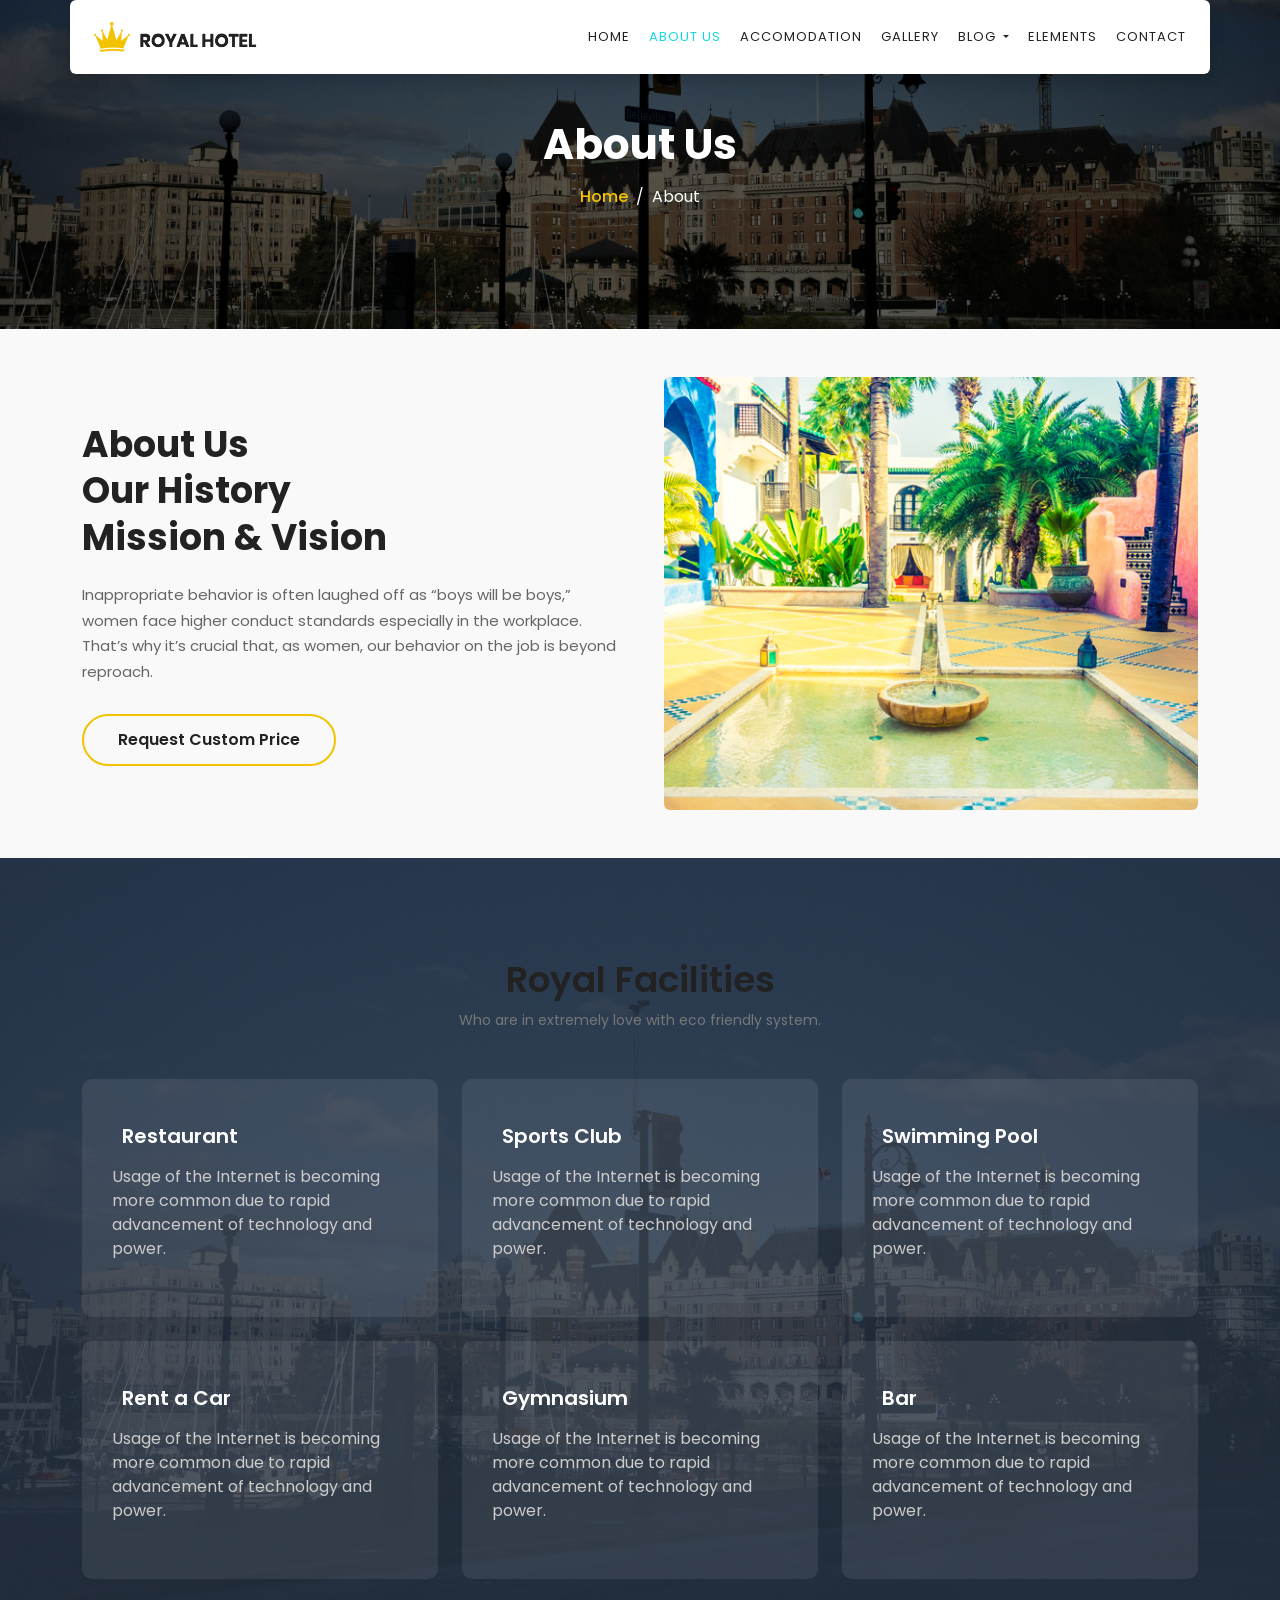
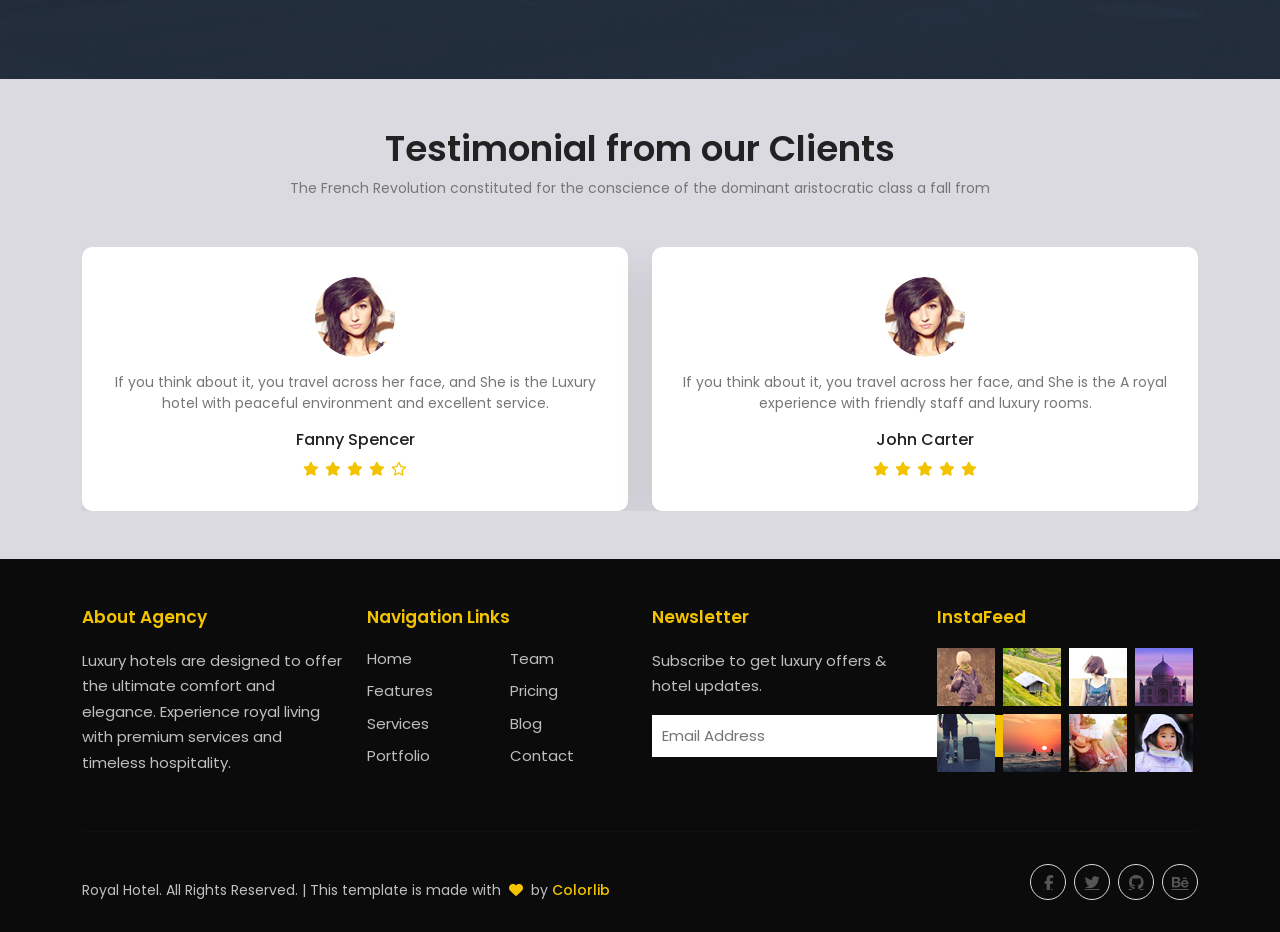
==== about.html @ 399c3ae4 "initial commit" ====
<!DOCTYPE html>
<html lang="en">
<head>
  <meta charset="UTF-8">
  <title>Royal Hotel</title>
  <meta name="viewport" content="width=device-width, initial-scale=1">

  <!-- Bootstrap 5.0.2 CSS -->
  <link href="https://cdn.jsdelivr.net/npm/bootstrap@5.0.2/dist/css/bootstrap.min.css" rel="stylesheet">

  <!-- Bootstrap Icons -->
  <link href="https://cdn.jsdelivr.net/npm/bootstrap-icons@1.11.1/font/bootstrap-icons.css" rel="stylesheet">

<!-- font awesome icons -->
  <link rel="stylesheet" href="https://cdnjs.cloudflare.com/ajax/libs/font-awesome/6.5.0/css/all.min.css">

  <!-- Linear Icons (icons ke liye) -->
  <link rel="stylesheet" href="https://cdn.linearicons.com/free/1.0.0/icon-font.min.css">

  <!-- Custom CSS -->
  <link rel="stylesheet" href="css/about.css">
</head>
<body>

<header class="header_area">

    <nav id="mainNavbar"
      class="navbar navbar-expand-lg navbar-light bg-white shadow rounded px-4 sticky-top"> 

      <a class="navbar-brand" href="#">
        <img src="images folder/Logo.png" alt="">
      </a>

      <button class="navbar-toggler" type="button"
        data-bs-toggle="collapse"
        data-bs-target="#navbarSupportedContent">
        <span class="navbar-toggler-icon"></span>
      </button>

      <div class="collapse navbar-collapse" id="navbarSupportedContent">
        <ul class="navbar-nav ms-auto gap-3">

          <li class="nav-item"><a class="nav-link" href="index.html">Home</a></li>
          <li class="nav-item"><a class="nav-link active" href="about.html">About us</a></li>
          <li class="nav-item"><a class="nav-link" href="accomodation.html">Accomodation</a></li>
          <li class="nav-item"><a class="nav-link" href="gallery.html">Gallery</a></li>

          <li class="nav-item dropdown">
            <a class="nav-link dropdown-toggle" href="#" data-bs-toggle="dropdown">
              Blog
            </a>
            <ul class="dropdown-menu">
              <li><a class="dropdown-item" href="blog.html">Blog</a></li>
              <li><a class="dropdown-item" href="blog-details.html">Blog Details</a></li>
            </ul>
          </li>

          <li class="nav-item"><a class="nav-link" href="element.html">Elements</a></li>
          <li class="nav-item"><a class="nav-link" href="contact.html">Contact</a></li>

        </ul>
      </div>

    </nav>
<section class="breadcrumb_area">
  <div class="container">
    <div class="text-center breadcrumb_content">
      <h2 class="page-title">About Us</h2>
      <nav>
        <ol class="breadcrumb justify-content-center">
          <li class="breadcrumb-item"><a href="index.html">Home</a></li>
          <li class="breadcrumb-item active">About</li>
        </ol>
      </nav>
    </div>
  </div>
</section>
    </header>


<section class="about_history_area py-5">
  <div class="container">
    <div class="row align-items-center g-5">

      <!-- CONTENT -->
      <div class="col-lg-6">
        <div class="about_content">
          <h2 class="title">
            About Us <br>
            Our History <br>
            Mission & Vision
          </h2>

          <p>
            Inappropriate behavior is often laughed off as “boys will be boys,”
            women face higher conduct standards especially in the workplace.
            That’s why it’s crucial that, as women, our behavior on the job is
            beyond reproach.
          </p>

        <a href="#" class="btn theme_btn_two slide_btn">
          Request Custom Price
     </a>
        </div>
      </div>

      <!-- IMAGE -->
      <div class="col-lg-6">
        <div class="about_img">
          <img src="images folder/about_bg.jpg" class="img-fluid" alt="About Hotel">
        </div>
      </div>

    </div>
  </div>
</section>


<section class="facilities_area">
  <div class="overlay"></div>

  <div class="container">
    <div class="section_title text-center mb-5">
      <h2 class="title_w">Royal Facilities</h2>
      <p>Who are in extremely love with eco friendly system.</p>
    </div>

    <div class="row g-4">

      <div class="col-lg-4 col-md-6">
        <div class="facilities_item">
          <h4 class="sec_h4">
            <i class="lnr lnr-dinner"></i> Restaurant
          </h4>
          <p>Usage of the Internet is becoming more common due to rapid advancement of technology and power.</p>
        </div>
      </div>

      <div class="col-lg-4 col-md-6">
        <div class="facilities_item">
          <h4 class="sec_h4">
            <i class="lnr lnr-bicycle"></i> Sports Club
          </h4>
          <p>Usage of the Internet is becoming more common due to rapid advancement of technology and power.</p>
        </div>
      </div>

      <div class="col-lg-4 col-md-6">
        <div class="facilities_item">
          <h4 class="sec_h4">
            <i class="lnr lnr-shirt"></i> Swimming Pool
          </h4>
          <p>Usage of the Internet is becoming more common due to rapid advancement of technology and power.</p>
        </div>
      </div>

      <div class="col-lg-4 col-md-6">
        <div class="facilities_item">
          <h4 class="sec_h4">
            <i class="lnr lnr-car"></i> Rent a Car
          </h4>
          <p>Usage of the Internet is becoming more common due to rapid advancement of technology and power.</p>
        </div>
      </div>

      <div class="col-lg-4 col-md-6">
        <div class="facilities_item">
          <h4 class="sec_h4">
            <i class="lnr lnr-construction"></i> Gymnasium
          </h4>
          <p>Usage of the Internet is becoming more common due to rapid advancement of technology and power.</p>
        </div>
      </div>

      <div class="col-lg-4 col-md-6">
        <div class="facilities_item">
          <h4 class="sec_h4">
            <i class="lnr lnr-coffee-cup"></i> Bar
          </h4>
          <p>Usage of the Internet is becoming more common due to rapid advancement of technology and power.</p>
        </div>
      </div>

    </div>
  </div>
</section>

<section class="testimonial_area py-5">
  <div class="container">

    <div class="section_title text-center mb-5">
      <h2 class="title_color">Testimonial from our Clients</h2>
      <p>The French Revolution constituted for the conscience of the dominant aristocratic class a fall from</p>
    </div>

    <div id="testimonialCarousel" class="carousel slide" data-bs-ride="carousel" data-bs-interval="5000">
      <div class="carousel-inner">

        <div class="carousel-item active">
          <div class="row justify-content-center g-4">

      
            <div class="col-lg-6 col-12">
              <div class="testimonial_item">
                <img src="images folder/testtimonial-1.jpg" class="rounded-circle" alt="">
                <p>If you think about it, you travel across her face, and She is the Luxury hotel with peaceful environment and excellent service.</p>
                <h4>Fanny Spencer</h4>
                <div class="stars">
                  <i class="fa-solid fa-star"></i>
                  <i class="fa-solid fa-star"></i>
                  <i class="fa-solid fa-star"></i>
                  <i class="fa-solid fa-star"></i>
                  <i class="fa-regular fa-star"></i>
                </div>
              </div>
            </div>

            <div class="col-lg-6 col-12 d-none d-lg-block">
              <div class="testimonial_item">
                <img src="images folder/testtimonial-1.jpg" class="rounded-circle" alt="">
                <p>If you think about it, you travel across her face, and She is the A royal experience with friendly staff and luxury rooms.</p>
                <h4>John Carter</h4>
                <div class="stars">
                  <i class="fa-solid fa-star"></i>
                  <i class="fa-solid fa-star"></i>
                  <i class="fa-solid fa-star"></i>
                  <i class="fa-solid fa-star"></i>
                  <i class="fa-solid fa-star"></i>
                </div>
              </div>
            </div>

          </div>
        </div>

     
        <div class="carousel-item">
          <div class="row justify-content-center g-4">

            <div class="col-lg-6 col-12">
              <div class="testimonial_item">
                <img src="images folder/testtimonial-1.jpg" class="rounded-circle" alt="">
                <p>If you think about it, you travel across her face, and She is thePeaceful stay, clean rooms and great hospitality.</p>
                <h4>Sarah Khan</h4>
                <div class="stars">
                  <i class="fa-solid fa-star"></i>
                  <i class="fa-solid fa-star"></i>
                  <i class="fa-solid fa-star"></i>
                  <i class="fa-solid fa-star"></i>
                  <i class="fa-solid fa-star"></i>
                </div>
              </div>
            </div>

            <div class="col-lg-6 col-12 d-none d-lg-block">
              <div class="testimonial_item">
                <img src="images folder/testtimonial-1.jpg" class="rounded-circle" alt="">
                <p>If you think about it, you travel across her face, and She is the Highly recommended for families and couples.</p>
                <h4>Michael Lee</h4>
                <div class="stars">
                  <i class="fa-solid fa-star"></i>
                  <i class="fa-solid fa-star"></i>
                  <i class="fa-solid fa-star"></i>
                  <i class="fa-solid fa-star"></i>
                  <i class="fa-regular fa-star"></i>
                </div>
              </div>
            </div>

          </div>
        </div>

      </div>
    </div>

  </div>
</section>

<footer class="royal-footer pt-5">
  <div class="container">
    <div class="row gy-4">

      <div class="col-lg-3 col-md-6">
        <h6 class="footer-title">About Agency</h6>
        <p class="footer-text">
          Luxury hotels are designed to offer the ultimate comfort and elegance.
          Experience royal living with premium services and timeless hospitality.
        </p>
      </div>

      <div class="col-lg-3 col-md-6">
        <h6 class="footer-title">Navigation Links</h6>
        <div class="row">
          <div class="col-6">
            <ul class="footer-links">
              <li><a href="#">Home</a></li>
              <li><a href="#">Features</a></li>
              <li><a href="#">Services</a></li>
              <li><a href="#">Portfolio</a></li>
            </ul>
          </div>
          <div class="col-6">
            <ul class="footer-links">
              <li><a href="#">Team</a></li>
              <li><a href="#">Pricing</a></li>
              <li><a href="#">Blog</a></li>
              <li><a href="#">Contact</a></li>
            </ul>
          </div>
        </div>
      </div>

      <div class="col-lg-3 col-md-6">
        <h6 class="footer-title">Newsletter</h6>
        <p class="footer-text">Subscribe to get luxury offers & hotel updates.</p>

        <form class="newsletter-form d-flex">
          <input type="email" placeholder="Email Address" required>
          <button type="submit"><i class="fa fa-paper-plane"></i></button>
        </form>
      </div>

      <div class="col-lg-3 col-md-6">
        <h6 class="footer-title">InstaFeed</h6>
        <ul class="insta-feed d-flex flex-wrap">
          <li><img src="images folder/Image-01.jpg" loading="lazy"></li>
          <li><img src="images folder/Image-02.jpg" loading="lazy"></li>
          <li><img src="images folder/Image-03.jpg" loading="lazy"></li>
          <li><img src="images folder/Image-04.jpg" loading="lazy"></li>
          <li><img src="images folder/Image-05.jpg" loading="lazy"></li>
          <li><img src="images folder/Image-06.jpg" loading="lazy"></li>
          <li><img src="images folder/Image-07.jpg" loading="lazy"></li>
          <li><img src="images folder/Image-08.jpg" loading="lazy"></li>
        </ul>
      </div>

    </div>

    <hr class="footer-line">

    <div class="row align-items-center py-3">
      <div class="col-md-8 text-center text-md-start">
       
         <p class="footer-copy text-center text-md-start">
  <span id="year"></span> Royal Hotel. All Rights Reserved.  
  | This template is made with 
  <i class="fa fa-heart heart-icon"></i> by 
  <a href="https://colorlib.com" target="_blank" class="colorlib-link">Colorlib</a>
</p>
        
      </div>
      <div class="col-md-4 text-center text-md-end">
                <ul class="social-links list-unstyled d-flex gap-2 justify-content-md-end">
  <li><a href="#"><i class="fab fa-facebook-f"></i></a></li>
  <li><a href="#"><i class="fab fa-twitter"></i></a></li>
  <li><a href="#"><i class="fab fa-github"></i></a></li>
  <li><a href="#"><i class="fab fa-behance"></i></a></li>
</ul>
      </div>
    </div>

  </div>
</footer>




    <!-- Bootstrap 5 JS (no jQuery needed) -->
<script src="https://cdn.jsdelivr.net/npm/bootstrap@5.0.2/dist/js/bootstrap.bundle.min.js"></script>

</body>
</html>
---- css/about.css ----
@import url('https://fonts.googleapis.com/css2?family=Playfair+Display:wght@500;600;700&family=Poppins:wght@400;500&display=swap');

body{
  font-family: 'Poppins', sans-serif;
  padding: 0;
  margin: 0;
}

#mainNavbar{
  position: fixed;
  width: 100%;
  top: 0;
  left: 50%;
  transform: translateX(-50%);
  z-index: 1050;
}
.brand-text{
  font-size: 14px;
  font-weight: 600;
  text-transform: uppercase;
  letter-spacing: 1px;
  color: #222;
}

.navbar-brand img{
  display: block;
}
.navbar{
  max-width: 1140px;          
  margin-left: auto;
  margin-right: auto;
  background: #ffffff;
   padding: 17px 22px; 
  border-radius: 6px;
  box-shadow: 0 15px 40px rgba(0,0,0,0.15);
}

.navbar-brand img{
  height: 30px;
}

.navbar-nav .nav-item{
  margin-right: 3px;        
}

.navbar-nav .nav-item:last-child{
  margin-right: 0;
}

.navbar-light .navbar-nav .nav-link{
  color: #222;
  font-size: 13px;
  font-weight: 400;
  text-transform: uppercase;
  letter-spacing: 1px;
  padding: 8px 0;
  transition: all 0.3s ease;
}

.navbar-light .navbar-nav .nav-link:hover,
.navbar-light .navbar-nav .nav-link.active{
  color: #14d8df;
}

.dropdown-menu{
  border: none;
  border-radius: 4px;
  padding: 12px 0;
  box-shadow: 0 12px 30px rgba(0,0,0,0.15);
}

.dropdown-item{
  font-size: 14px;
  padding: 8px 20px;
}

.dropdown-item:hover{
  background: #fab915;
  color: #fff;
}

.navbar-light .navbar-toggler{
  border: none;
}

.navbar-light .navbar-toggler-icon{
  filter: brightness(0);
}

.navbar-light .navbar-toggler{
  border: 2px solid #fab915;  
  padding: 6px 10px;
  border-radius: 4px;
}

@media (max-width: 991.98px){

  .navbar{
    width: 100% !important;
    margin-top: 0 !important;
    border-radius: 0 !important;
  }

  .header_area .container{
    padding-left: 0;
    padding-right: 0;
  }

}
 .breadcrumb_area{
  position: relative;
  background: url(../images/bg-3.jpg)center center/cover no-repeat;
  padding: 120px 0;
  color: #fff;
}

.breadcrumb_area::before{
  content: "";
  position: absolute;
  inset: 0;
  background: rgba(0,0,0,0.6);
}

.breadcrumb_content{
  position: relative;
  z-index: 2;
}

.page-title{
  font-size: 42px;
  font-weight: 700;
  margin-bottom: 15px;
}

.breadcrumb{
  background: transparent;
  margin-bottom: 0;
}

.breadcrumb-item a{
  color: #f3c300;
  text-decoration: none;
  font-weight: 500;
}

.breadcrumb-item.active{
  color: #fff;
}

.breadcrumb-item + .breadcrumb-item::before{
  color: #fff;
}



.about_history_area{
  background: #f9f9f9;
}

.about_content .title{
  font-size: 36px;
  font-weight: 700;
  color: #222;
  line-height: 1.3;
  margin-bottom: 20px;
}

.about_content p{
  color: #666;
  font-size: 15px;
  line-height: 1.7;
  margin-bottom: 30px;
}

.slide_btn{
  position: relative;
  overflow: hidden;
  border: 2px solid #f3c300;
  color: #222;
  padding: 12px 34px;
  border-radius: 30px;
  font-weight: 600;
  background: transparent;
  z-index: 1;
  transition: color 0.3s ease;
}

.slide_btn::before{
  content: "";
  position: absolute;
  top: 0;
  left: -100%;
  width: 100%;
  height: 100%;
  background: #f3c300;
  transition: all 0.4s ease;
  z-index: -1;
}

.slide_btn:hover::before{
  left: 0;
}

.slide_btn:hover{
  color: #000;
}
.about_img{
  overflow: hidden;
  border-radius: 6px;
}

.about_img img{
  transition: transform 0.6s ease;
}

.about_img:hover img{
  transform: scale(1.08);
}

.facilities_area{
  position: relative;
  padding: 100px 0;
  background-image: url(../images/bg-3.jpg); 
  background-size: cover;
  background-position: center;
  background-repeat: no-repeat;
  overflow: hidden;
}

.facilities_area .overlay{
  position: absolute;
  inset: 0;               
  background: rgba(38, 50, 66, 0.85); 
  z-index: 0;
}

.facilities_area .container{
  position: relative;
  z-index: 1;
}

.section_title h2{
  color: #fff;
  font-size: 36px;
  font-weight: 700;
}

.section_title p{
  color: #d0d0d0;
  font-size: 15px;
}

.facilities_item{
  background: rgba(255,255,255,0.08);
  padding: 40px 30px;
  border-radius: 10px;
  height: 100%;
  transition: all 0.4s ease;
}

.facilities_item:hover{
  background: #ffffff;
  transform: translateY(-10px);
} 

.facilities_item .sec_h4{
  color: #fff;
  font-size: 20px;
  font-weight: 600;
  margin-bottom: 15px;
  transition: color 0.3s ease;
}

.facilities_item .sec_h4 i{
  color: #f3c300;
  font-size: 26px;
  margin-right: 10px;
}

.facilities_item p{
  color: #cccccc;
  transition: color 0.3s ease;
}

.facilities_item:hover .sec_h4{
  color: #222;
}

.facilities_item:hover p{
  color: #666;
}


.testimonial_area{
  background: #dadae0;
}

.section_title h2{
  font-size: 36px;
  font-weight: 600;
  color: #222;
}

.section_title p{
  color: #777;
  font-size: 14px;
}

.testimonial_item{
  background: #fff;
  padding: 30px;
  border-radius: 10px;
  text-align: center;
  box-shadow: 0 15px 40px rgba(0,0,0,0.1);
  transition: transform 0.3s ease;
}

.testimonial_item:hover{
  transform: translateY(-8px);
}

.testimonial_item img{
  width: 80px;
  height: 80px;
  object-fit: cover;
  margin-bottom: 15px;
}

.testimonial_item p{
  font-size: 14px;
  color: #777;
}

.testimonial_item h4{
  font-size: 16px;
  margin-top: 10px;
  color: #222;
}
.testimonial_item h4:hover{
  color: #11a9bd;
}
.stars i{
  color: #f3c300;
  font-size: 14px;
  margin: 0 1px;
}


.royal-footer{
  background:#0b0b0b;
  color:#bfbfbf;
  font-size:15px;
}

.footer-title{
  color:#f3c300;
  font-size:17px;
  margin-bottom:20px;
  font-weight:600;
}

.footer-text{
  line-height:1.7;
}

.footer-links{
  list-style:none;
  padding:0;
}

.footer-links li{
  margin-bottom:10px;
}

.footer-links a{
  color:#bfbfbf;
  text-decoration:none;
  transition:0.3s;
}

.footer-links a:hover{
  color:#f3c300;
  padding-left:5px;
}

.newsletter-form input{
  flex:1;
  padding:10px;
  border:none;
  outline:none;
}

.newsletter-form button{
  background:#f3c300;
  border:none;
  padding:0 16px;
  color:#000;
}

.insta-feed{
  list-style: none;
  padding: 0;
  display: grid;
  grid-template-columns: repeat(4, 1fr); 
  gap: 8px;
}

.insta-feed li{
  overflow: hidden;
}

.insta-feed img{
  width: 100%;
  height: 100%;
  object-fit: cover;
  transition: transform 0.4s ease;
}

.insta-feed li:hover img{
  transform: scale(1.1);
}

.insta-feed img:hover{
  transform:scale(1.1);
}

.footer-line{
  border-color:#222;
  margin-top:40px;
}

.social-links a{
  width:36px;
  height:36px;
  display:flex;
  align-items:center;
  justify-content:center;
  border:1px solid #ddd;
  border-radius:50%;
  color:#555;
  transition:all 0.3s ease;
}

.social-links a:hover{
  background:#e7ff0c;
  color:#fff;
  border-color:#ff5e13;
  transform:translateY(-3px);
}


.footer-copy{
  color:#bfbfbf;
  font-size:14px;
  margin:0;
}

.heart-icon{
  color:#f3c300;   
  margin:0 4px;
}

.colorlib-link{
  color:#f3c300;
  text-decoration:none;
  font-weight:500;
}

.colorlib-link:hover{
  text-decoration:none;
}
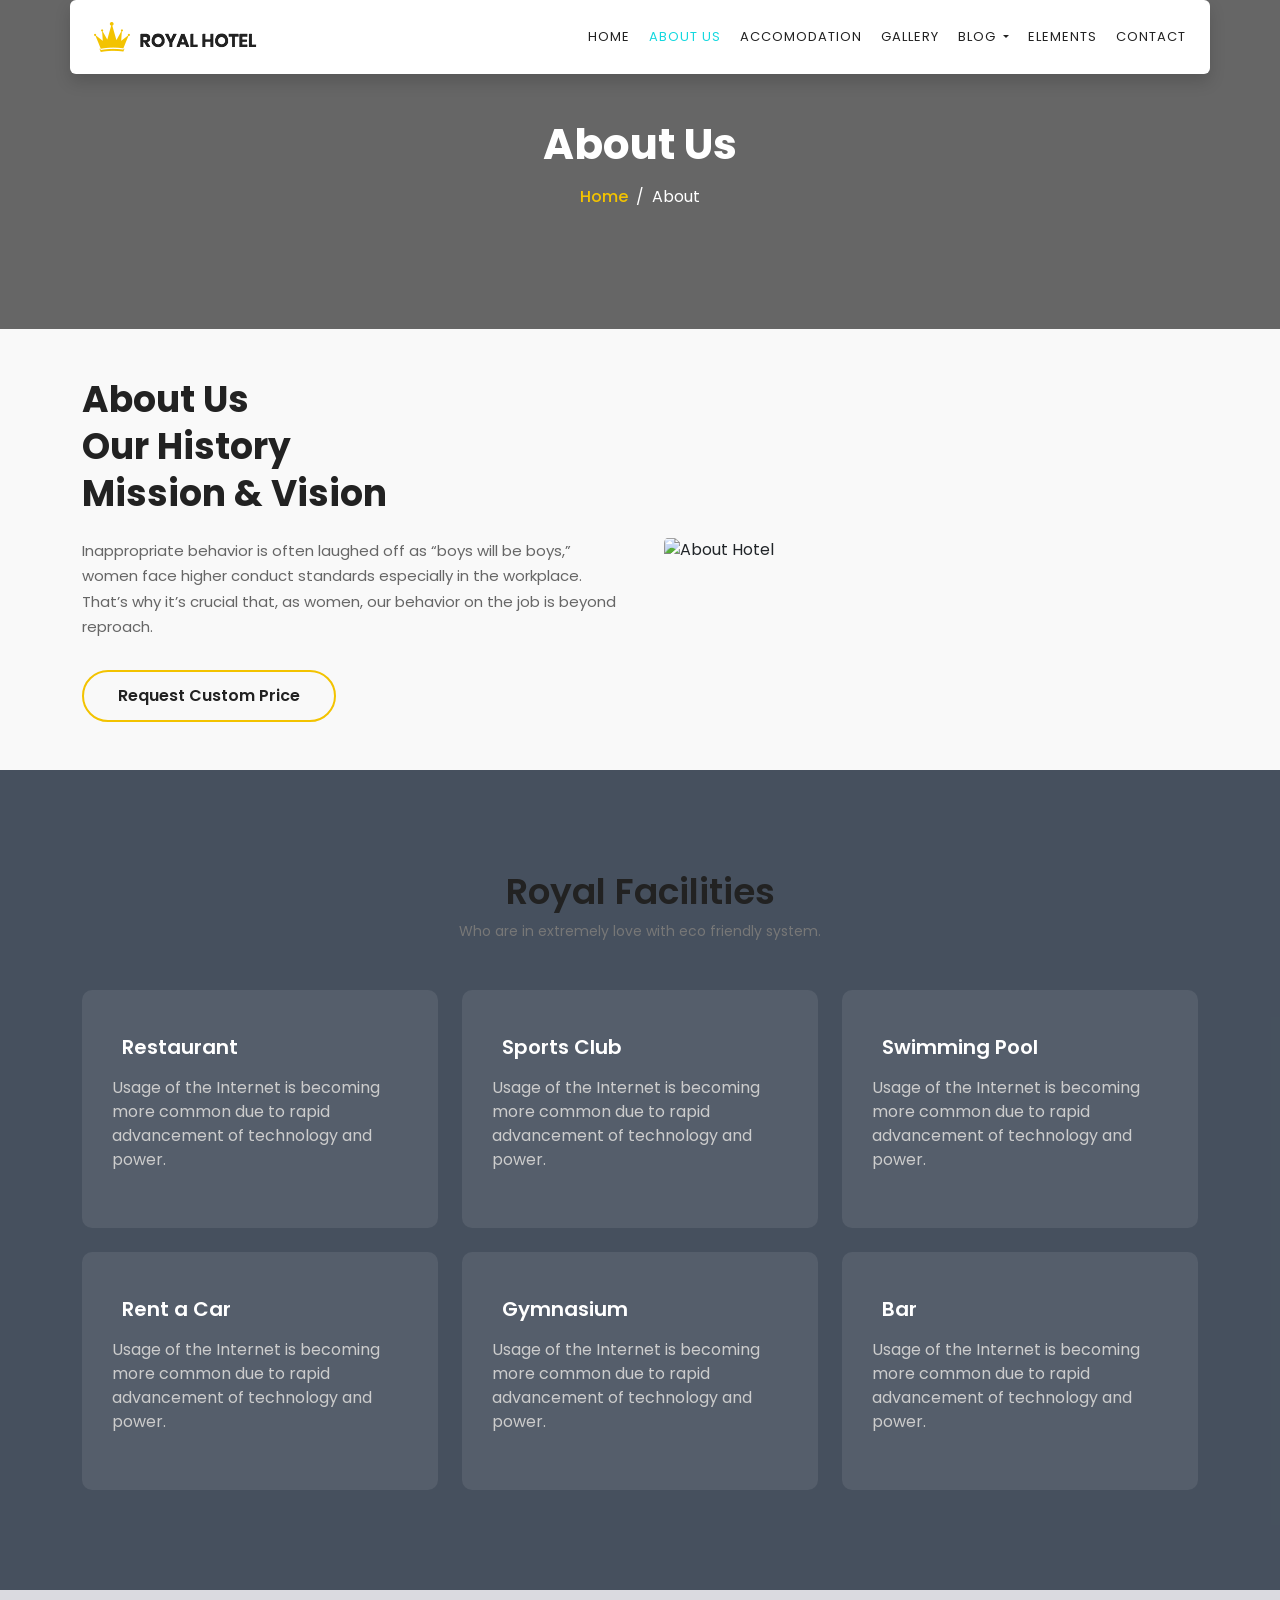
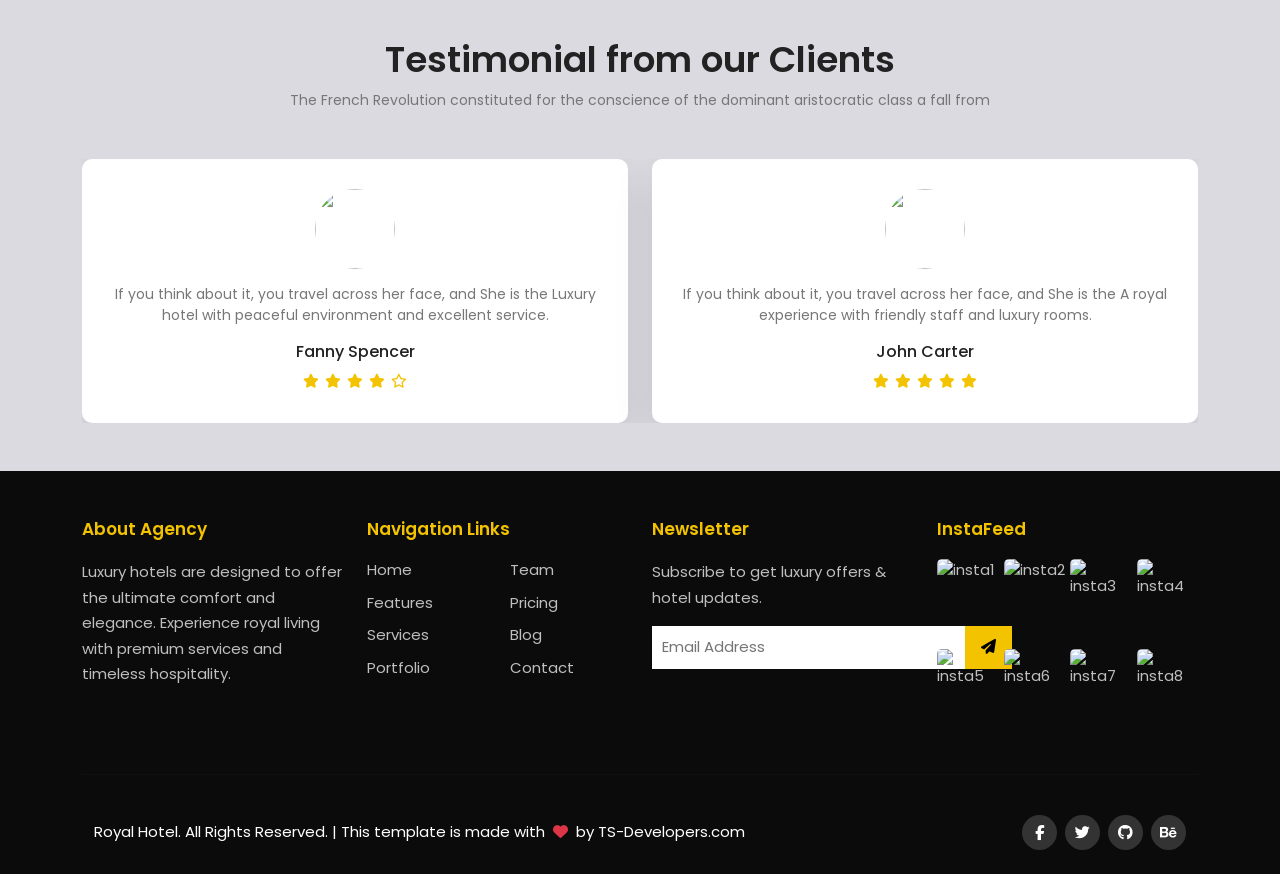
==== commit ce70c1f2: "updated images" ====
--- a/about.html
+++ b/about.html
@@ -107,7 +107,7 @@
       <!-- IMAGE -->
       <div class="col-lg-6">
         <div class="about_img">
-          <img src="images folder/about_bg.jpg" class="img-fluid" alt="About Hotel">
+          <img src="https://images.unsplash.com/photo-1625442727206-eb732bb186fe?w=500&auto=format&fit=crop&q=60&ixlib=rb-4.1.0&ixid=M3wxMjA3fDB8MHxzZWFyY2h8MTl8fGhvdGVsJTIwd2F0ZXIlMjBmYWxsfGVufDB8fDB8fHww" class="img-fluid" alt="About Hotel">
         </div>
       </div>
 
@@ -202,7 +202,7 @@
       
             <div class="col-lg-6 col-12">
               <div class="testimonial_item">
-                <img src="images folder/testtimonial-1.jpg" class="rounded-circle" alt="">
+                <img src="https://images.unsplash.com/photo-1543269664-56d93c1b41a6?w=500&auto=format&fit=crop&q=60&ixlib=rb-4.1.0&ixid=M3wxMjA3fDB8MHxzZWFyY2h8OHx8aG90ZWwlMjBzdGFmZnxlbnwwfHwwfHx8MA%3D%3D" class="rounded-circle" alt="">
                 <p>If you think about it, you travel across her face, and She is the Luxury hotel with peaceful environment and excellent service.</p>
                 <h4>Fanny Spencer</h4>
                 <div class="stars">
@@ -217,7 +217,7 @@
 
             <div class="col-lg-6 col-12 d-none d-lg-block">
               <div class="testimonial_item">
-                <img src="images folder/testtimonial-1.jpg" class="rounded-circle" alt="">
+                <img src="https://images.unsplash.com/photo-1543269664-56d93c1b41a6?w=500&auto=format&fit=crop&q=60&ixlib=rb-4.1.0&ixid=M3wxMjA3fDB8MHxzZWFyY2h8OHx8aG90ZWwlMjBzdGFmZnxlbnwwfHwwfHx8MA%3D%3D" class="rounded-circle" alt="">
                 <p>If you think about it, you travel across her face, and She is the A royal experience with friendly staff and luxury rooms.</p>
                 <h4>John Carter</h4>
                 <div class="stars">
@@ -239,7 +239,7 @@
 
             <div class="col-lg-6 col-12">
               <div class="testimonial_item">
-                <img src="images folder/testtimonial-1.jpg" class="rounded-circle" alt="">
+                <img src="https://images.unsplash.com/photo-1543269664-56d93c1b41a6?w=500&auto=format&fit=crop&q=60&ixlib=rb-4.1.0&ixid=M3wxMjA3fDB8MHxzZWFyY2h8OHx8aG90ZWwlMjBzdGFmZnxlbnwwfHwwfHx8MA%3D%3D" class="rounded-circle" alt="">
                 <p>If you think about it, you travel across her face, and She is thePeaceful stay, clean rooms and great hospitality.</p>
                 <h4>Sarah Khan</h4>
                 <div class="stars">
@@ -254,7 +254,7 @@
 
             <div class="col-lg-6 col-12 d-none d-lg-block">
               <div class="testimonial_item">
-                <img src="images folder/testtimonial-1.jpg" class="rounded-circle" alt="">
+                <img src="https://images.unsplash.com/photo-1543269664-56d93c1b41a6?w=500&auto=format&fit=crop&q=60&ixlib=rb-4.1.0&ixid=M3wxMjA3fDB8MHxzZWFyY2h8OHx8aG90ZWwlMjBzdGFmZnxlbnwwfHwwfHx8MA%3D%3D" class="rounded-circle" alt="">
                 <p>If you think about it, you travel across her face, and She is the Highly recommended for families and couples.</p>
                 <h4>Michael Lee</h4>
                 <div class="stars">
@@ -321,43 +321,51 @@
       </div>
 
       <div class="col-lg-3 col-md-6">
-        <h6 class="footer-title">InstaFeed</h6>
-        <ul class="insta-feed d-flex flex-wrap">
-          <li><img src="images folder/Image-01.jpg" loading="lazy"></li>
-          <li><img src="images folder/Image-02.jpg" loading="lazy"></li>
-          <li><img src="images folder/Image-03.jpg" loading="lazy"></li>
-          <li><img src="images folder/Image-04.jpg" loading="lazy"></li>
-          <li><img src="images folder/Image-05.jpg" loading="lazy"></li>
-          <li><img src="images folder/Image-06.jpg" loading="lazy"></li>
-          <li><img src="images folder/Image-07.jpg" loading="lazy"></li>
-          <li><img src="images folder/Image-08.jpg" loading="lazy"></li>
+  <h6 class="footer-title">InstaFeed</h6>
+  <ul class="insta-feed d-flex flex-wrap">
+    <li><img src="https://images.unsplash.com/photo-1508424757105-b6d5ad9329d0?w=500&auto=format&fit=crop&q=60&ixlib=rb-4.1.0&ixid=M3wxMjA3fDB8MHxzZWFyY2h8MTJ8fHJlc3RhdXJhbnR8ZW58MHx8MHx8fDA%3D" loading="lazy" alt="insta1"></li>
+    <li><img src="https://plus.unsplash.com/premium_photo-1661509835787-3a41445d8233?w=500&auto=format&fit=crop&q=60" loading="lazy" alt="insta2"></li>
+    <li><img src="https://images.unsplash.com/photo-1508424757105-b6d5ad9329d0?w=500&auto=format&fit=crop&q=60&ixlib=rb-4.1.0&ixid=M3wxMjA3fDB8MHxzZWFyY2h8MTJ8fHJlc3RhdXJhbnR8ZW58MHx8MHx8fDA%3D" loading="lazy" alt="insta3"></li>
+    <li><img src="https://plus.unsplash.com/premium_photo-1661509835787-3a41445d8233?w=500&auto=format&fit=crop&q=60" loading="lazy" alt="insta4"></li>
+    <li><img src="https://plus.unsplash.com/premium_photo-1661509835787-3a41445d8233?w=500&auto=format&fit=crop&q=60" loading="lazy" alt="insta5"></li>
+    <li><img src="https://images.unsplash.com/photo-1616469829581-73993eb86b02?w=500&auto=format&fit=crop&q=60" loading="lazy" alt="insta6"></li>
+    <li><img src="https://plus.unsplash.com/premium_photo-1661509835787-3a41445d8233?w=500&auto=format&fit=crop&q=60" loading="lazy" alt="insta7"></li>
+    <li><img src="https://images.unsplash.com/photo-1616469829581-73993eb86b02?w=500&auto=format&fit=crop&q=60" loading="lazy" alt="insta8"></li>
+  </ul>
+</div>
+
+    </div>
+
+    <hr class="footer-line">
+
+   <footer class="footer-dark py-4">
+  <div class="container">
+    <div class="row align-items-center">
+      
+      <!-- Left side: copyright & developer -->
+      <div class="col-md-8 text-center text-md-start">
+        <p class="footer-copy mb-0 text-white">
+          <span id="year"></span> Royal Hotel. All Rights Reserved.  
+          | This template is made with 
+          <i class="fa-solid fa-heart text-danger heart-beat mx-1"></i> 
+          by 
+          <a href="https://ts-developers.com" class="text-white" target="_blank">TS-Developers.com</a>
+        </p>
+      </div>
+
+      <!-- Right side: social icons -->
+      <div class="col-md-4 text-center text-md-end">
+        <ul class="social-links list-unstyled d-flex gap-2 justify-content-center justify-content-md-end mb-0">
+          <li><a href="#" class="social-icon"><i class="fab fa-facebook-f"></i></a></li>
+          <li><a href="#" class="social-icon"><i class="fab fa-twitter"></i></a></li>
+          <li><a href="#" class="social-icon"><i class="fab fa-github"></i></a></li>
+          <li><a href="#" class="social-icon"><i class="fab fa-behance"></i></a></li>
         </ul>
       </div>
 
     </div>
-
-    <hr class="footer-line">
-
-    <div class="row align-items-center py-3">
-      <div class="col-md-8 text-center text-md-start">
-       
-         <p class="footer-copy text-center text-md-start">
-  <span id="year"></span> Royal Hotel. All Rights Reserved.  
-  | This template is made with 
-  <i class="fa fa-heart heart-icon"></i> by 
-  <a href="https://colorlib.com" target="_blank" class="colorlib-link">Colorlib</a>
-</p>
-        
-      </div>
-      <div class="col-md-4 text-center text-md-end">
-                <ul class="social-links list-unstyled d-flex gap-2 justify-content-md-end">
-  <li><a href="#"><i class="fab fa-facebook-f"></i></a></li>
-  <li><a href="#"><i class="fab fa-twitter"></i></a></li>
-  <li><a href="#"><i class="fab fa-github"></i></a></li>
-  <li><a href="#"><i class="fab fa-behance"></i></a></li>
-</ul>
-      </div>
-    </div>
+  </div>
+</footer>
 
   </div>
 </footer>
--- a/css/about.css
+++ b/css/about.css
@@ -109,7 +109,7 @@
 }
  .breadcrumb_area{
   position: relative;
-  background: url(../images/bg-3.jpg)center center/cover no-repeat;
+  background: url('https://images.unsplash.com/photo-1466978913421-dad2ebd01d17?w=500&auto=format&fit=crop&q=60&ixlib=rb-4.1.0&ixid=M3wxMjA3fDB8MHxzZWFyY2h8MTF8fHJlc3RhdXJhbnR8ZW58MHx8MHx8fDA%3D')center center/cover no-repeat;
   padding: 120px 0;
   color: #fff;
 }
@@ -220,7 +220,7 @@
 .facilities_area{
   position: relative;
   padding: 100px 0;
-  background-image: url(../images/bg-3.jpg); 
+  background-image: url('https://images.unsplash.com/photo-1520250497591-112f2f40a3f4?w=500&auto=format&fit=crop&q=60&ixlib=rb-4.1.0&ixid=M3wxMjA3CcijrCfZBuqDzBWp3qSrBEZCqBUfQVz4CWGHWF91iaEw'); 
   background-size: cover;
   background-position: center;
   background-repeat: no-repeat;
@@ -397,24 +397,29 @@
   color:#000;
 }
 
-.insta-feed{
+.insta-feed {
   list-style: none;
   padding: 0;
-  display: grid;
-  grid-template-columns: repeat(4, 1fr); 
-  gap: 8px;
-}
-
-.insta-feed li{
-  overflow: hidden;
-}
-
-.insta-feed img{
+  margin: 0;
+  display: flex;
+  flex-wrap: wrap;
+  gap: 5px; 
+}
+
+.insta-feed li {
+  flex: 1 1 22%; 
+  margin-bottom: 5px;
+}
+
+.insta-feed li img {
   width: 100%;
-  height: 100%;
+  height: 80px; 
   object-fit: cover;
-  transition: transform 0.4s ease;
-}
+  border-radius: 5px;
+  display: block;
+}
+
+
 
 .insta-feed li:hover img{
   transform: scale(1.1);
@@ -429,43 +434,55 @@
   margin-top:40px;
 }
 
-.social-links a{
-  width:36px;
-  height:36px;
-  display:flex;
-  align-items:center;
-  justify-content:center;
-  border:1px solid #ddd;
-  border-radius:50%;
-  color:#555;
-  transition:all 0.3s ease;
-}
-
-.social-links a:hover{
-  background:#e7ff0c;
-  color:#fff;
-  border-color:#ff5e13;
-  transform:translateY(-3px);
-}
-
-
-.footer-copy{
-  color:#bfbfbf;
-  font-size:14px;
-  margin:0;
-}
-
-.heart-icon{
-  color:#f3c300;   
-  margin:0 4px;
-}
-
-.colorlib-link{
-  color:#f3c300;
-  text-decoration:none;
-  font-weight:500;
-}
-
-.colorlib-link:hover{
-  text-decoration:none;
+/* Dark footer background */
+.footer-dark {
+  padding: 20px 0;
+}
+
+/* Footer text */
+.footer-dark .footer-copy,
+.footer-dark a {
+  color: #fff;
+  text-decoration: none;
+  transition: color 0.3s;
+}
+
+.footer-dark a:hover {
+  color: #ff4d6d; 
+}
+
+/* Heart animation */
+.heart-beat {
+  display: inline-block;
+  animation: heartbeat 1s infinite;
+}
+
+@keyframes heartbeat {
+  0%, 100% { transform: scale(1); }
+  25% { transform: scale(1.2); }
+  50% { transform: scale(1); }
+  75% { transform: scale(1.2); }
+}
+
+/* Social icons */
+.social-links li {
+  list-style: none;
+}
+
+.social-links a {
+  display: inline-flex;
+  align-items: center;
+  justify-content: center;
+  width: 35px;
+  height: 35px;
+  background: #333;
+  color: #fff;
+  border-radius: 50%;
+  transition: all 0.3s ease;
+}
+
+.social-links a:hover {
+  background: #ff4d6d;
+  transform: translateY(-5px) rotate(10deg);
+  color: #fff;
 }
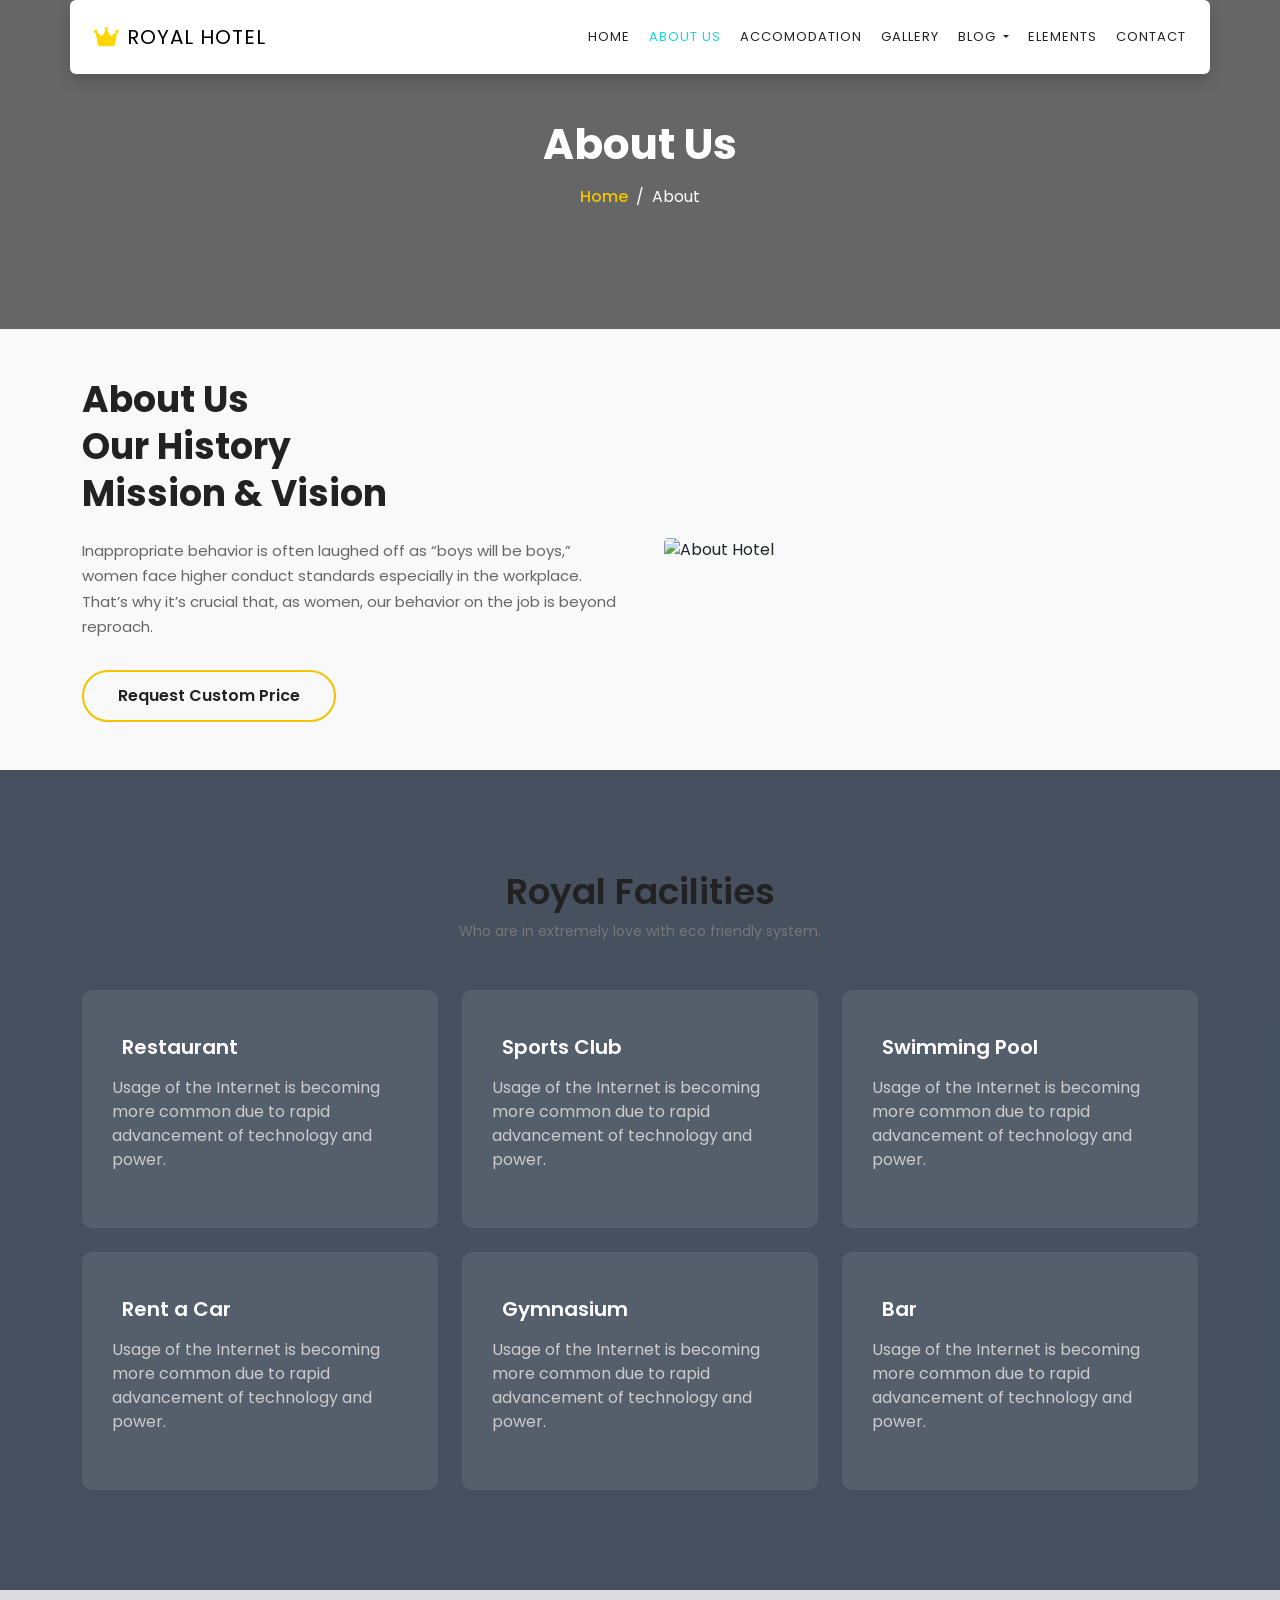
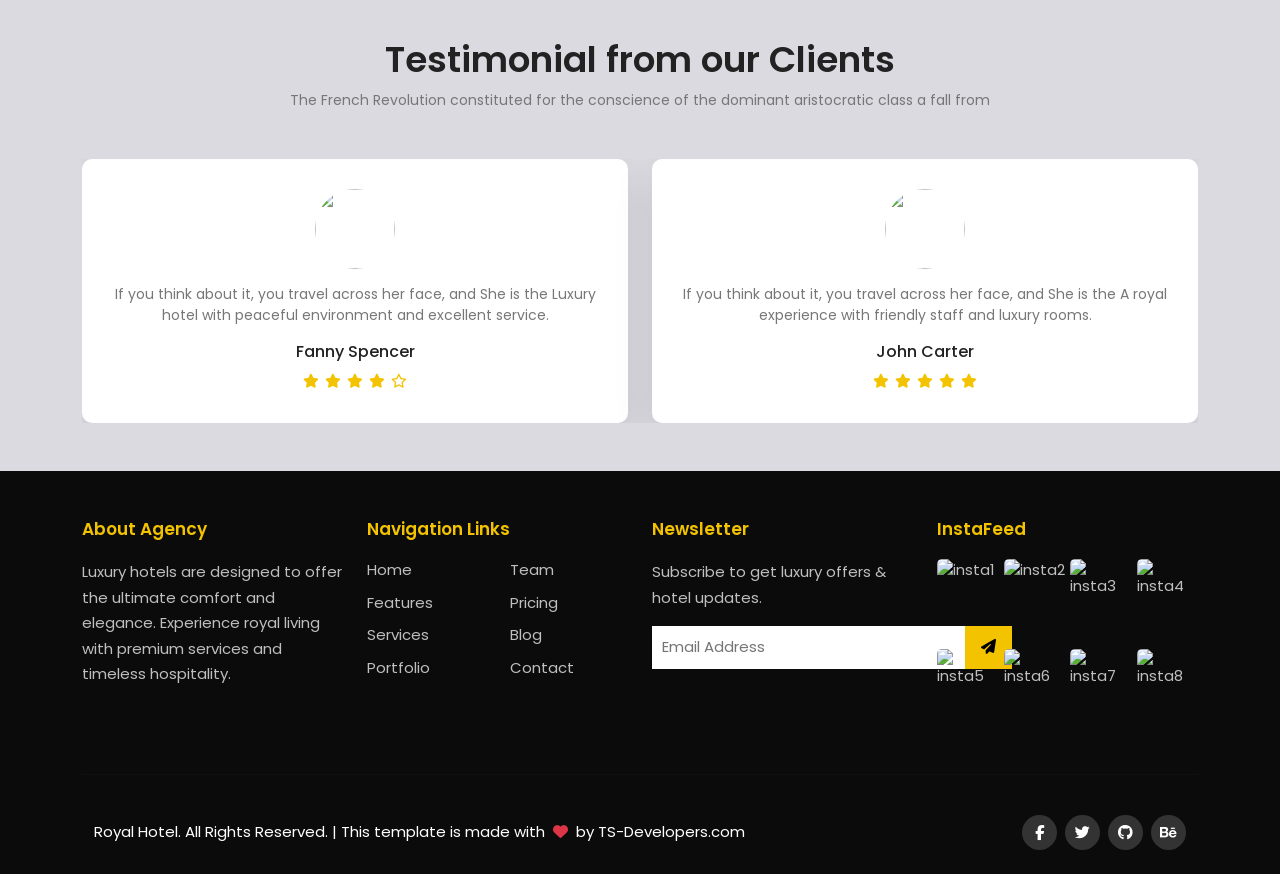
==== commit a83400b7: "update logo" ====
--- a/about.html
+++ b/about.html
@@ -27,9 +27,15 @@
     <nav id="mainNavbar"
       class="navbar navbar-expand-lg navbar-light bg-white shadow rounded px-4 sticky-top"> 
 
-      <a class="navbar-brand" href="#">
-        <img src="images folder/Logo.png" alt="">
-      </a>
+           <a class="navbar-brand d-flex align-items-center" href="#">
+  
+  <!-- Crown Icon -->
+  <i class="fa-solid fa-crown crown-icon me-2 "></i>
+
+  <!-- Text -->
+  <span class="logo-text">ROYAL HOTEL</span>
+
+</a>
 
       <button class="navbar-toggler" type="button"
         data-bs-toggle="collapse"
--- a/css/about.css
+++ b/css/about.css
@@ -35,10 +35,25 @@
   box-shadow: 0 15px 40px rgba(0,0,0,0.15);
 }
 
-.navbar-brand img{
-  height: 30px;
-}
-
+.crown-icon {
+  color: gold;
+  font-size: 22px;
+}
+
+.logo-text {
+  font-size: 20px;
+  color: #000;
+  letter-spacing: 1px;
+}
+
+.navbar-brand:hover .logo-text {
+  color: #ff4d6d;
+}
+
+.navbar-brand:hover .crown-icon {
+  transform: rotate(-10deg) scale(1.2);
+  transition: 0.3s;
+}
 .navbar-nav .nav-item{
   margin-right: 3px;        
 }
